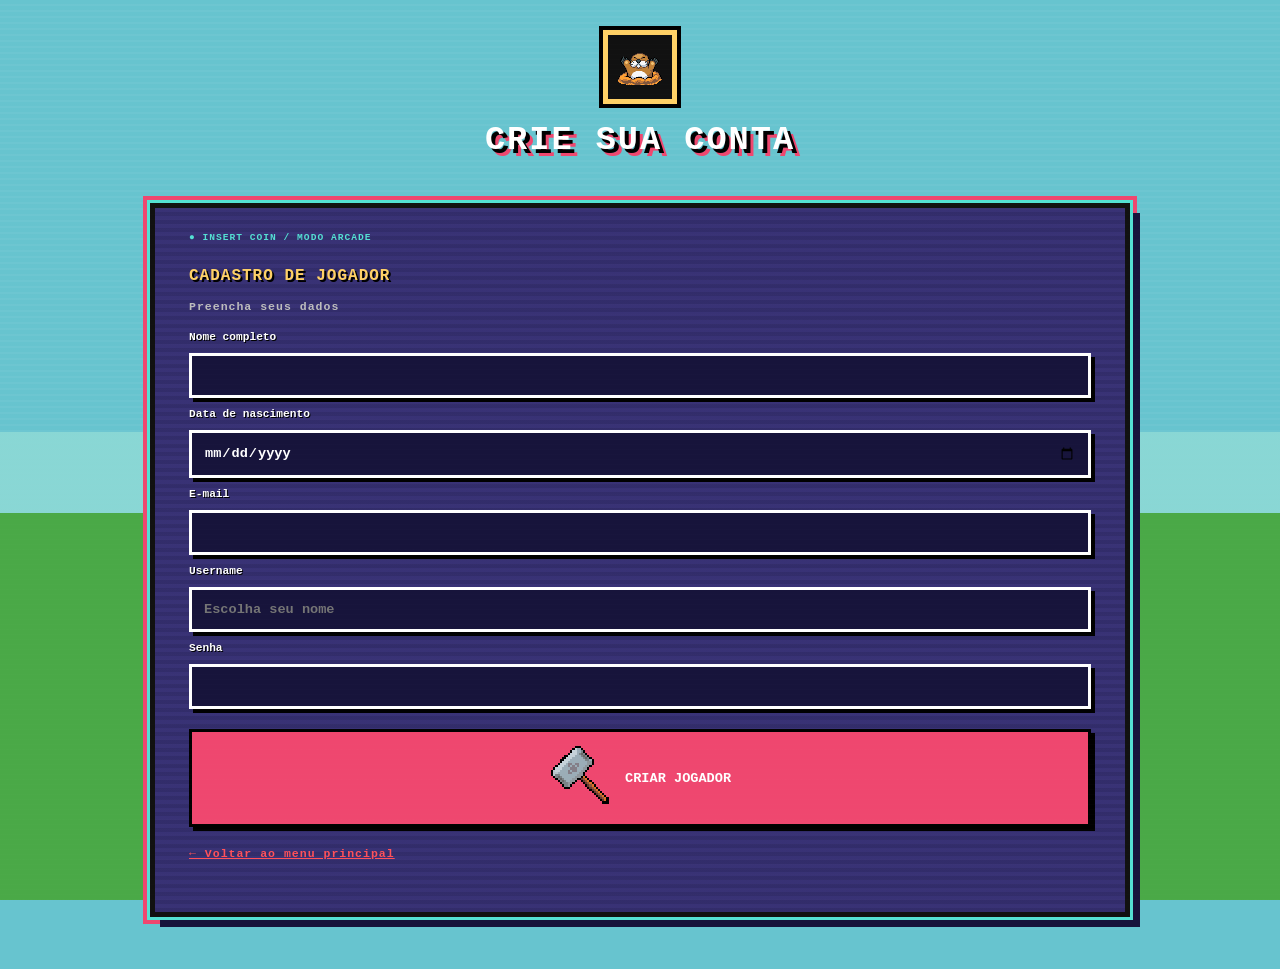
==== cadastro.html @ a044a33b "site completo para entrega 1" ====
<!DOCTYPE html>
<html lang="pt-BR">
<head>
    <meta charset="UTF-8">
    <meta name="viewport" content="width=device-width, initial-scale=1.0">
    <title>Cadastro</title>
    <link rel="stylesheet" href="css/style.css">
</head>
<body>
    <header>
        <img src="assets/img/toupeira1.png" alt="Toupeira pixel art" class="logo-header">
        <h1>CRIE SUA CONTA</h1>
    </header>
    <main>
        <h2>CADASTRO DE JOGADOR</h2>
        <p class="eyebrow">Preencha seus dados</p>
        <form action="jogo.html" method="get">
            <label for="nome">Nome completo</label>
            <input type="text" id="nome" name="nome" required>

            <label for="nascimento">Data de nascimento</label>
            <input type="date" id="nascimento" name="nascimento" required>

            <label for="email">E-mail</label>
            <input type="email" id="email" name="email" required>

            <label for="username">Username</label>
            <input type="text" id="username" name="username" required placeholder="Escolha seu nome">

            <label for="senha">Senha</label>
            <input type="password" id="senha" name="senha" required>

            <button type="submit"><img src="assets/img/hammer.png" alt="" class="icon-inline"> CRIAR JOGADOR</button>
        </form>
        <p class="eyebrow"><a href="index.html">← Voltar ao menu principal</a></p>
    </main>
</body>
</html>
---- css/style.css ----
* {
    box-sizing: border-box;
    margin: 0;
    padding: 0;
}

:root {
    --black: #111111;
    --screen: #29245c;
    --screen-light: #756bd4;
    --red: #ef476f;
    --red-bright: #ff7092;
    --coin: #ffd166;
    --cyan: #54e0d3;
    --blue: #227cbe;
}

body {
    background-color: #17143b;
    background-image: linear-gradient(135deg, rgba(84,224,211,.12) 25%, transparent 25%), linear-gradient(315deg, rgba(239,71,111,.1) 25%, transparent 25%);
    background-size: 28px 28px;
    color: #f5f5f5;
    font-family: "Courier New", monospace;
    font-weight: 700;
    display: flex;
    flex-direction: column;
    align-items: center;
    justify-content: flex-start;
    min-height: 100vh;
    padding: 30px 16px 52px;
}

body:not(.game-menu)::after {
    content: "";
    position: fixed;
    inset: 0;
    pointer-events: none;
    z-index: 5;
    background: repeating-linear-gradient(0deg, rgba(255,255,255,.035) 0 1px, transparent 1px 5px);
    opacity: .28;
}

body:not(.game-menu) {
    background-color: #67c4cf;
    background-image: linear-gradient(to bottom, transparent 0 48%, rgba(139,216,213,.95) 48% 57%, #4aa947 57% 100%), repeating-linear-gradient(0deg, rgba(255,255,255,.04) 0 2px, transparent 2px 6px);
    background-attachment: fixed;
    background-size: 100% 100%, 100% 6px;
}

header {
    position: relative;
    width: 100%;
    max-width: 980px;
    margin-bottom: 26px;
    text-align: center;
}

header h1 {
    color: #ffffff;
    /* Sombreamento em camadas criando o visual 8-bit preto e dourado */
    text-shadow: 4px 4px 0 #000, 7px 7px 0 var(--red);
    font-size: clamp(1.35rem, 5vw, 2.1rem);
    letter-spacing: 2px;
    margin: 12px 0 18px;
    animation: scoreboard-in .5s steps(2, end);
}

@keyframes scoreboard-in {
    from { opacity: 0; transform: translateY(-8px); }
    to { opacity: 1; transform: translateY(0); }
}

.logo-header {
    display: inline-grid;
    place-items: center;
    width: 74px;
    height: 74px;
    border: 5px solid var(--coin);
    outline: 4px solid #000;
    background: #111;
    color: var(--red);
    font-size: 2.25rem;
    image-rendering: pixelated;
    object-fit: contain;
}

main {
    position: relative;
    background-color: var(--screen);
    border: 5px solid #111;
    outline: 3px solid var(--cyan);
    box-shadow: 10px 10px 0 #17143b, 0 0 0 7px #ef476f;
    padding: clamp(18px, 4vw, 34px);
    width: 100%;
    max-width: 980px;
    background-image: linear-gradient(rgba(117,107,212,.12), rgba(117,107,212,.12)), repeating-linear-gradient(0deg, #29245c, #29245c 4px, #302a68 4px, #302a68 8px);
}

main::before {
    content: "● INSERT COIN  /  MODO ARCADE";
    display: block;
    margin: -10px 0 24px;
    color: var(--cyan);
    font-size: .6rem;
    letter-spacing: 1px;
}

main::after {
    content: "";
    position: absolute;
    right: 18px;
    bottom: 14px;
    width: 28px;
    height: 28px;
    /* SUBSTITUIR: ficha decorativa do painel. Troque o arquivo sem alterar esta regra. */
    background: url("../assets/img/ficha-placeholder.svg") center / contain no-repeat;
    image-rendering: pixelated;
    opacity: .55;
}

h2, h3 {
    color: var(--coin);
    text-shadow: 2px 2px 0px #000000;
    margin-bottom: 15px;
    font-size: 1rem;
    letter-spacing: 1px;
}

nav ul {
    list-style: none;
    display: flex;
    gap: 12px;
    justify-content: center;
    margin-bottom: 20px;
    flex-wrap: wrap;
}

nav a {
    color: #ffffff;
    text-decoration: none;
    font-size: 0.7rem;
    text-shadow: 1px 1px 0px #000000;
    background-color: #111;
    padding: 10px 12px;
    border: 2px solid #ffffff;
    box-shadow: 3px 3px 0px var(--cyan);
}

nav a:hover {
    background-color: var(--cyan);
    color: #000000;
    text-shadow: none;
    box-shadow: 3px 3px 0px var(--red);
}
a { color: #ff515a; }

form {
    display: flex;
    flex-direction: column;
    gap: 10px;
    margin-bottom: 20px;
}

label {
    font-size: 0.7rem;
    color: #ffffff;
    text-shadow: 1px 1px 0px #000;
}

input, select, button {
    font-family: "Courier New", monospace;
    font-weight: 700;
    padding: 12px;
    font-size: 0.85rem;
    background-color: #17143b;
    color: #ffffff;
    border: 3px solid #ffffff;
    box-shadow: 4px 4px 0px #000;
}

input[readonly], input[disabled] {
    background-color: #333333;
    color: #888888;
    border-color: #555555;
}

button {
    background-color: var(--red);
    color: #ffffff;
    font-weight: bold;
    cursor: pointer;
    margin-top: 10px;
    border: 3px solid #000000;
    box-shadow: 4px 4px 0px #000;
}

button:hover {
    background-color: #ff3944;
    transform: translate(-2px, -2px);
}

.btn-danger {
    background-color: #111;
    color: #ffffff;
    box-shadow: 4px 4px 0px #e30613;
}

.btn-danger:hover {
    background-color: #ff3333;
    color: #ffffff;
}

table {
    width: 100%;
    border-collapse: collapse;
    margin-top: 15px;
    font-size: 0.65rem;
    background-color: #111111;
}

th, td {
    border: 2px solid #ffffff;
    padding: 10px 6px;
    text-align: center;
}

th {
    background-color: #171a29;
    color: var(--coin);
}

/* Tabuleiro e HUD em tom de gramado da Arena Corinthians 8-Bit */
.hud {
    display: grid;
    grid-template-columns: 1fr 1fr;
    gap: 10px;
    background-color: #11131e;
    padding: 12px;
    margin-bottom: 15px;
    border: 3px solid var(--cyan);
    font-size: 0.65rem;
}

.hud div {
    padding: 8px;
    border-left: 4px solid var(--red);
    background: #201b4c;
}

.hud strong { color: var(--coin); }

.board-mock {
    display: grid;
    grid-template-columns: repeat(4, 1fr);
    gap: 10px;
    background-color: #39a85c;
    padding: 16px;
    border: 4px solid #ffffff;
    margin-bottom: 20px;
    background-image: repeating-linear-gradient(135deg, rgba(84,224,211,.2) 0 8px, transparent 8px 16px), repeating-linear-gradient(0deg, #39a85c 0 22px, #45bb65 22px 44px);
    box-shadow: inset 0 0 0 4px rgba(255,255,255,.22), 0 5px 0 #000;
}

.hole {
    min-height: 68px;
    background: rgba(59, 32, 77, .92);
    border: 2px solid #17143b;
    display: flex;
    flex-direction: column;
    align-items: center;
    justify-content: center;
    font-size: 0.5rem;
    border-radius: 7px;
    box-shadow: inset 0 -5px 0 rgba(0,0,0,.34), 0 0 0 2px rgba(255,209,102,.45), 0 3px 0 rgba(0,0,0,.65);
    cursor: crosshair;
    transition: transform .1s steps(2, end), background-color .1s linear;
}

.hole:hover {
    background-color: rgba(239, 71, 111, .94);
    transform: translateY(-3px);
    box-shadow: inset 0 -5px 0 rgba(0,0,0,.34), 0 0 0 2px var(--cyan), 0 4px 0 #000;
}

.sprite-img {
    display: block;
    max-width: 100%;
    width: 38px;
    height: 38px;
    object-fit: contain;
    image-rendering: pixelated;
}

.icon-inline {
    width: 5em;
    height: 5em;
    object-fit: contain;
    vertical-align: middle;
    image-rendering: pixelated;
}

.eyebrow { color: #bdbdbd; font-size: .72rem; letter-spacing: 1px; margin-bottom: 18px; }
.section-block { border-top: 3px solid #555; padding-top: 20px; margin-top: 24px; }
.board-mock + .section-block { margin-top: 30px; }

tbody tr:first-child { background: #32161a; color: #fff; }
tbody tr:first-child td:first-child { color: #ffd447; font-size: .8rem; }
tbody tr:nth-child(2) td:first-child { color: #c0c0c0; }
tbody tr:hover { background: #442126; }

@media (prefers-reduced-motion: reduce) {
    *, *::before, *::after { animation: none !important; transition: none !important; }
}

.game-menu {
    position: relative;
    overflow-x: hidden;
    justify-content: center;
    padding: 32px 16px 42px;
    background-color: #67c4cf;
    /* SUBSTITUIR: cenário de fundo do menu. Usar imagem pixel art horizontal, idealmente 960x640. */
    background-image: linear-gradient(rgba(23,20,59,.08), rgba(23,20,59,.08)), url("../assets/img/fazenda-arcade.svg");
    background-repeat: no-repeat;
    background-size: cover;
    background-position: center bottom;
}

.game-menu::after {
    content: "";
    position: fixed;
    inset: 0;
    pointer-events: none;
    background: linear-gradient(transparent 50%, rgba(0,0,0,.12) 50%);
    background-size: 100% 6px;
    opacity: .35;
}

body:not(.game-menu) {
    background-color: #67c4cf;
    background-image: linear-gradient(to bottom, transparent 0 48%, rgba(139,216,213,.95) 48% 57%, #4aa947 57% 100%), repeating-linear-gradient(0deg, rgba(255,255,255,.04) 0 2px, transparent 2px 6px);
    background-attachment: fixed;
    background-size: 100% 100%, 100% 6px;
}

.game-menu-header {
    position: relative;
    z-index: 1;
    max-width: 760px;
    margin-bottom: 22px;
}

.game-menu-header::before { display: none; }
.game-menu-header h1 {
    margin: 12px 0 8px;
    color: var(--coin);
    font-size: clamp(2rem, 8vw, 4rem);
    line-height: .92;
    text-shadow: 5px 5px 0 #17143b, 9px 9px 0 var(--red);
}

.menu-subtitle {
    color: #ffffff;
    font-size: .72rem;
    letter-spacing: 2px;
    text-shadow: 2px 2px 0 #111;
}

.login-panel {
    position: relative;
    z-index: 1;
    max-width: 520px;
    border-color: var(--coin);
    outline-color: var(--red);
    box-shadow: 8px 8px 0 #17143b, 0 0 0 5px rgba(239,71,111,.28);
    background-color: rgba(41, 36, 92, .96);
}

.login-panel::before {
    content: none;
}

.menu-prompt {
    margin-bottom: 24px;
    color: var(--coin);
    text-align: center;
    font-size: .72rem;
    letter-spacing: 1px;
    animation: menu-blink 1.1s steps(2, end) infinite;
}

@keyframes menu-blink {
    50% { opacity: .35; }
}

.login-panel h2 { text-align: center; }

.login-panel button {
    border-color: var(--coin);
    box-shadow: 4px 4px 0 #111;
}

.register-link {
    margin-top: 16px;
    text-align: center;
    font-size: .65rem;
}

.menu-footer {
    margin-top: 28px;
    color: #8d8d8d;
    text-align: center;
    font-size: .55rem;
    letter-spacing: 1px;
}

@media (max-width: 620px) {
    .game-menu { padding-top: 24px; }
    .game-menu-header h1 { font-size: 2.2rem; }
    .menu-subtitle { font-size: .58rem; }
    .game-menu-header::after { right: 0; bottom: -18px; font-size: .48rem; }
}

@media (max-width: 620px) {
    body { padding: 18px 10px 34px; }
    nav ul { gap: 8px; }
    nav a { font-size: .58rem; padding: 8px; }
    .board-mock { grid-template-columns: repeat(4, 1fr); padding: 10px; gap: 7px; }
    .hole { min-height: 58px; font-size: .45rem; }
    .sprite-img { width: 30px; height: 30px; }
    .hud { grid-template-columns: 1fr 1fr; font-size: .58rem; }
    table { display: block; overflow-x: auto; white-space: nowrap; }
}
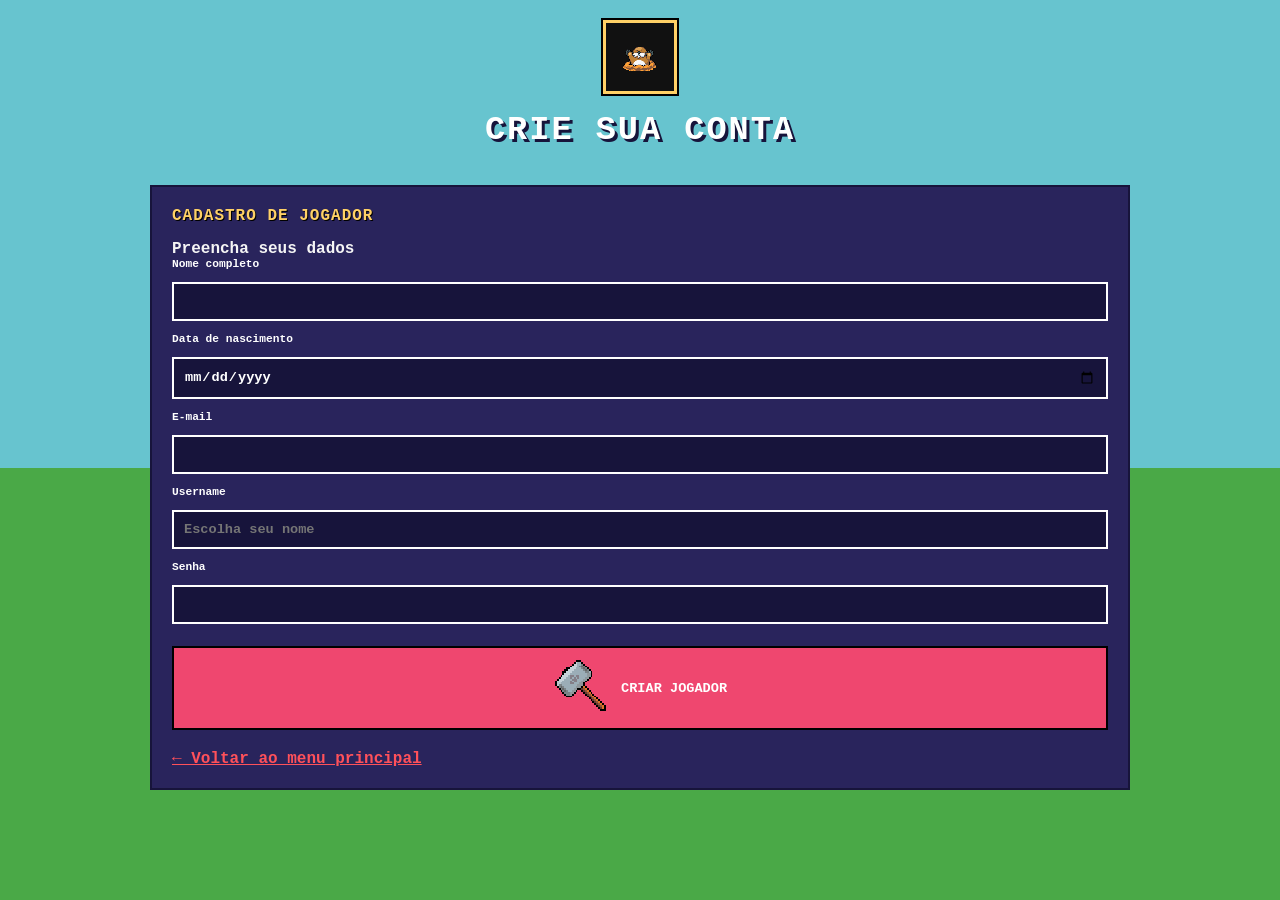
==== commit 11bfe473: "Primeiro commit" ====
--- a/cadastro.html
+++ b/cadastro.html
@@ -14,7 +14,7 @@
     <main>
         <h2>CADASTRO DE JOGADOR</h2>
         <p class="eyebrow">Preencha seus dados</p>
-        <form action="jogo.html" method="get">
+        <form action="jogo.html" method="post">
             <label for="nome">Nome completo</label>
             <input type="text" id="nome" name="nome" required>
 
--- a/css/style.css
+++ b/css/style.css
@@ -4,123 +4,63 @@
     padding: 0;
 }
 
-:root {
-    --black: #111111;
-    --screen: #29245c;
-    --screen-light: #756bd4;
-    --red: #ef476f;
-    --red-bright: #ff7092;
-    --coin: #ffd166;
-    --cyan: #54e0d3;
-    --blue: #227cbe;
-}
-
 body {
-    background-color: #17143b;
-    background-image: linear-gradient(135deg, rgba(84,224,211,.12) 25%, transparent 25%), linear-gradient(315deg, rgba(239,71,111,.1) 25%, transparent 25%);
-    background-size: 28px 28px;
+    background-color: #67c4cf;
     color: #f5f5f5;
     font-family: "Courier New", monospace;
-    font-weight: 700;
+    font-weight: bold;
+    text-align: center;
     display: flex;
     flex-direction: column;
     align-items: center;
-    justify-content: flex-start;
     min-height: 100vh;
-    padding: 30px 16px 52px;
-}
-
-body:not(.game-menu)::after {
-    content: "";
-    position: fixed;
-    inset: 0;
-    pointer-events: none;
-    z-index: 5;
-    background: repeating-linear-gradient(0deg, rgba(255,255,255,.035) 0 1px, transparent 1px 5px);
-    opacity: .28;
-}
-
-body:not(.game-menu) {
-    background-color: #67c4cf;
-    background-image: linear-gradient(to bottom, transparent 0 48%, rgba(139,216,213,.95) 48% 57%, #4aa947 57% 100%), repeating-linear-gradient(0deg, rgba(255,255,255,.04) 0 2px, transparent 2px 6px);
-    background-attachment: fixed;
-    background-size: 100% 100%, 100% 6px;
+    padding: 20px 12px 36px;
 }
 
 header {
-    position: relative;
     width: 100%;
     max-width: 980px;
-    margin-bottom: 26px;
-    text-align: center;
+    margin-bottom: 18px;
+    text-align: center;
+    margin-left: auto;
+    margin-right: auto;
 }
 
 header h1 {
     color: #ffffff;
-    /* Sombreamento em camadas criando o visual 8-bit preto e dourado */
-    text-shadow: 4px 4px 0 #000, 7px 7px 0 var(--red);
+    text-shadow: 3px 3px 0 #17143b;
     font-size: clamp(1.35rem, 5vw, 2.1rem);
     letter-spacing: 2px;
     margin: 12px 0 18px;
-    animation: scoreboard-in .5s steps(2, end);
-}
-
-@keyframes scoreboard-in {
-    from { opacity: 0; transform: translateY(-8px); }
-    to { opacity: 1; transform: translateY(0); }
 }
 
 .logo-header {
-    display: inline-grid;
-    place-items: center;
+    display: inline-block;
+    padding: 10px;
     width: 74px;
     height: 74px;
-    border: 5px solid var(--coin);
-    outline: 4px solid #000;
+    border: 3px solid #ffd166;
+    outline: 2px solid #000;
     background: #111;
-    color: var(--red);
+    color: #ef476f;
     font-size: 2.25rem;
     image-rendering: pixelated;
     object-fit: contain;
 }
 
 main {
-    position: relative;
-    background-color: var(--screen);
-    border: 5px solid #111;
-    outline: 3px solid var(--cyan);
-    box-shadow: 10px 10px 0 #17143b, 0 0 0 7px #ef476f;
-    padding: clamp(18px, 4vw, 34px);
+    background-color: #29245c;
+    border: 2px solid #17143b;
+    padding: 20px;
     width: 100%;
     max-width: 980px;
-    background-image: linear-gradient(rgba(117,107,212,.12), rgba(117,107,212,.12)), repeating-linear-gradient(0deg, #29245c, #29245c 4px, #302a68 4px, #302a68 8px);
-}
-
-main::before {
-    content: "● INSERT COIN  /  MODO ARCADE";
-    display: block;
-    margin: -10px 0 24px;
-    color: var(--cyan);
-    font-size: .6rem;
-    letter-spacing: 1px;
-}
-
-main::after {
-    content: "";
-    position: absolute;
-    right: 18px;
-    bottom: 14px;
-    width: 28px;
-    height: 28px;
-    /* SUBSTITUIR: ficha decorativa do painel. Troque o arquivo sem alterar esta regra. */
-    background: url("../assets/img/ficha-placeholder.svg") center / contain no-repeat;
-    image-rendering: pixelated;
-    opacity: .55;
+    margin: 0 auto;
+    text-align: left;
 }
 
 h2, h3 {
-    color: var(--coin);
-    text-shadow: 2px 2px 0px #000000;
+    color: #ffd166;
+    text-shadow: 1px 1px 0 #000000;
     margin-bottom: 15px;
     font-size: 1rem;
     letter-spacing: 1px;
@@ -129,7 +69,7 @@
 nav ul {
     list-style: none;
     display: flex;
-    gap: 12px;
+    gap: 8px;
     justify-content: center;
     margin-bottom: 20px;
     flex-wrap: wrap;
@@ -139,43 +79,40 @@
     color: #ffffff;
     text-decoration: none;
     font-size: 0.7rem;
-    text-shadow: 1px 1px 0px #000000;
     background-color: #111;
-    padding: 10px 12px;
-    border: 2px solid #ffffff;
-    box-shadow: 3px 3px 0px var(--cyan);
+    padding: 8px 9px;
+    border: 2px solid #54e0d3;
+    box-shadow: none;
 }
 
 nav a:hover {
-    background-color: var(--cyan);
+    background-color: #54e0d3;
     color: #000000;
     text-shadow: none;
-    box-shadow: 3px 3px 0px var(--red);
+    box-shadow: none;
 }
 a { color: #ff515a; }
 
 form {
     display: flex;
     flex-direction: column;
-    gap: 10px;
+    gap: 12px;
     margin-bottom: 20px;
 }
 
 label {
     font-size: 0.7rem;
     color: #ffffff;
-    text-shadow: 1px 1px 0px #000;
 }
 
 input, select, button {
     font-family: "Courier New", monospace;
     font-weight: 700;
-    padding: 12px;
+    padding: 10px;
     font-size: 0.85rem;
     background-color: #17143b;
     color: #ffffff;
-    border: 3px solid #ffffff;
-    box-shadow: 4px 4px 0px #000;
+    border: 2px solid #ffffff;
 }
 
 input[readonly], input[disabled] {
@@ -185,24 +122,21 @@
 }
 
 button {
-    background-color: var(--red);
+    background-color: #ef476f;
     color: #ffffff;
     font-weight: bold;
     cursor: pointer;
     margin-top: 10px;
-    border: 3px solid #000000;
-    box-shadow: 4px 4px 0px #000;
+    border: 2px solid #000000;
 }
 
 button:hover {
     background-color: #ff3944;
-    transform: translate(-2px, -2px);
 }
 
 .btn-danger {
     background-color: #111;
     color: #ffffff;
-    box-shadow: 4px 4px 0px #e30613;
 }
 
 .btn-danger:hover {
@@ -226,43 +160,51 @@
 
 th {
     background-color: #171a29;
-    color: var(--coin);
-}
-
-/* Tabuleiro e HUD em tom de gramado da Arena Corinthians 8-Bit */
+    color: #ffd166;
+}
+
 .hud {
     display: grid;
     grid-template-columns: 1fr 1fr;
-    gap: 10px;
+    gap: 6px;
     background-color: #11131e;
-    padding: 12px;
+    padding: 8px;
     margin-bottom: 15px;
-    border: 3px solid var(--cyan);
+    border: 2px solid #54e0d3;
     font-size: 0.65rem;
 }
 
 .hud div {
-    padding: 8px;
-    border-left: 4px solid var(--red);
+    padding: 6px;
+    border-left: 3px solid #ef476f;
     background: #201b4c;
-}
-
-.hud strong { color: var(--coin); }
+    min-height: 46px;
+    display: flex;
+    align-items: center;
+    gap: 8px;
+}
+
+.hud strong { color: #ffd166; }
+
+.hud .icon-inline {
+    width: 50px;
+    height: 50px;
+    flex: 0 0 50px;
+}
 
 .board-mock {
     display: grid;
     grid-template-columns: repeat(4, 1fr);
-    gap: 10px;
+    gap: 7px;
     background-color: #39a85c;
-    padding: 16px;
-    border: 4px solid #ffffff;
+    padding: 11px;
+    border: 3px solid #ffffff;
     margin-bottom: 20px;
-    background-image: repeating-linear-gradient(135deg, rgba(84,224,211,.2) 0 8px, transparent 8px 16px), repeating-linear-gradient(0deg, #39a85c 0 22px, #45bb65 22px 44px);
-    box-shadow: inset 0 0 0 4px rgba(255,255,255,.22), 0 5px 0 #000;
+    background-image: repeating-linear-gradient(0deg, #39a85c 0 22px, #45bb65 22px 44px);
 }
 
 .hole {
-    min-height: 68px;
+    min-height: 62px;
     background: rgba(59, 32, 77, .92);
     border: 2px solid #17143b;
     display: flex;
@@ -270,16 +212,15 @@
     align-items: center;
     justify-content: center;
     font-size: 0.5rem;
-    border-radius: 7px;
-    box-shadow: inset 0 -5px 0 rgba(0,0,0,.34), 0 0 0 2px rgba(255,209,102,.45), 0 3px 0 rgba(0,0,0,.65);
+    border-radius: 3px;
+    box-shadow: inset 0 -4px 0 rgba(0,0,0,.34);
     cursor: crosshair;
-    transition: transform .1s steps(2, end), background-color .1s linear;
+    transition: background-color .1s linear;
 }
 
 .hole:hover {
     background-color: rgba(239, 71, 111, .94);
-    transform: translateY(-3px);
-    box-shadow: inset 0 -5px 0 rgba(0,0,0,.34), 0 0 0 2px var(--cyan), 0 4px 0 #000;
+    box-shadow: inset 0 -4px 0 rgba(0,0,0,.34);
 }
 
 .sprite-img {
@@ -292,70 +233,55 @@
 }
 
 .icon-inline {
-    width: 5em;
-    height: 5em;
+    width: 1.4em;
+    height: 1.4em;
     object-fit: contain;
     vertical-align: middle;
     image-rendering: pixelated;
 }
 
-.eyebrow { color: #bdbdbd; font-size: .72rem; letter-spacing: 1px; margin-bottom: 18px; }
+button .icon-inline {
+    width: 60px;
+    height: 60px;
+    flex: 0 0 60px;
+}
+
+h3 .icon-inline {
+    width: 60px;
+    height: 30px;
+}
+
+table .icon-inline {
+    width: 40px;
+    height: 40px;
+}
+
 .section-block { border-top: 3px solid #555; padding-top: 20px; margin-top: 24px; }
 .board-mock + .section-block { margin-top: 30px; }
 
-tbody tr:first-child { background: #32161a; color: #fff; }
-tbody tr:first-child td:first-child { color: #ffd447; font-size: .8rem; }
-tbody tr:nth-child(2) td:first-child { color: #c0c0c0; }
-tbody tr:hover { background: #442126; }
-
-@media (prefers-reduced-motion: reduce) {
-    *, *::before, *::after { animation: none !important; transition: none !important; }
-}
-
 .game-menu {
-    position: relative;
-    overflow-x: hidden;
-    justify-content: center;
-    padding: 32px 16px 42px;
-    background-color: #67c4cf;
-    /* SUBSTITUIR: cenário de fundo do menu. Usar imagem pixel art horizontal, idealmente 960x640. */
-    background-image: linear-gradient(rgba(23,20,59,.08), rgba(23,20,59,.08)), url("../assets/img/fazenda-arcade.svg");
-    background-repeat: no-repeat;
-    background-size: cover;
-    background-position: center bottom;
-}
-
-.game-menu::after {
-    content: "";
-    position: fixed;
-    inset: 0;
-    pointer-events: none;
-    background: linear-gradient(transparent 50%, rgba(0,0,0,.12) 50%);
-    background-size: 100% 6px;
-    opacity: .35;
+    padding-top: 30px;
 }
 
 body:not(.game-menu) {
     background-color: #67c4cf;
-    background-image: linear-gradient(to bottom, transparent 0 48%, rgba(139,216,213,.95) 48% 57%, #4aa947 57% 100%), repeating-linear-gradient(0deg, rgba(255,255,255,.04) 0 2px, transparent 2px 6px);
-    background-attachment: fixed;
-    background-size: 100% 100%, 100% 6px;
+    background-image: linear-gradient(to bottom, #67c4cf 0 52%, #4aa947 52% 100%);
 }
 
 .game-menu-header {
-    position: relative;
-    z-index: 1;
+    width: 100%;
     max-width: 760px;
     margin-bottom: 22px;
+    text-align: center;
 }
 
 .game-menu-header::before { display: none; }
 .game-menu-header h1 {
     margin: 12px 0 8px;
-    color: var(--coin);
-    font-size: clamp(2rem, 8vw, 4rem);
-    line-height: .92;
-    text-shadow: 5px 5px 0 #17143b, 9px 9px 0 var(--red);
+    color: #ffd166;
+    font-size: 3rem;
+    line-height: 1;
+    text-shadow: 4px 4px 0 #17143b;
 }
 
 .menu-subtitle {
@@ -366,37 +292,40 @@
 }
 
 .login-panel {
-    position: relative;
-    z-index: 1;
+    width: 100%;
     max-width: 520px;
-    border-color: var(--coin);
-    outline-color: var(--red);
-    box-shadow: 8px 8px 0 #17143b, 0 0 0 5px rgba(239,71,111,.28);
-    background-color: rgba(41, 36, 92, .96);
-}
-
-.login-panel::before {
-    content: none;
+    margin-left: auto;
+    margin-right: auto;
+    text-align: left;
+    border-color: #ffd166;
+    outline: none;
+    box-shadow: none;
+    background-color: #29245c;
 }
 
 .menu-prompt {
     margin-bottom: 24px;
-    color: var(--coin);
+    color: #ffd166;
     text-align: center;
     font-size: .72rem;
     letter-spacing: 1px;
-    animation: menu-blink 1.1s steps(2, end) infinite;
-}
-
-@keyframes menu-blink {
-    50% { opacity: .35; }
 }
 
 .login-panel h2 { text-align: center; }
 
 .login-panel button {
-    border-color: var(--coin);
-    box-shadow: 4px 4px 0 #111;
+    border-color: #ffd166;
+    box-shadow: none;
+    display: flex;
+    align-items: center;
+    justify-content: center;
+    gap: 10px;
+}
+
+.login-panel button .icon-inline {
+    width: 64px;
+    height: 64px;
+    flex: 0 0 64px;
 }
 
 .register-link {
@@ -411,22 +340,4 @@
     text-align: center;
     font-size: .55rem;
     letter-spacing: 1px;
-}
-
-@media (max-width: 620px) {
-    .game-menu { padding-top: 24px; }
-    .game-menu-header h1 { font-size: 2.2rem; }
-    .menu-subtitle { font-size: .58rem; }
-    .game-menu-header::after { right: 0; bottom: -18px; font-size: .48rem; }
-}
-
-@media (max-width: 620px) {
-    body { padding: 18px 10px 34px; }
-    nav ul { gap: 8px; }
-    nav a { font-size: .58rem; padding: 8px; }
-    .board-mock { grid-template-columns: repeat(4, 1fr); padding: 10px; gap: 7px; }
-    .hole { min-height: 58px; font-size: .45rem; }
-    .sprite-img { width: 30px; height: 30px; }
-    .hud { grid-template-columns: 1fr 1fr; font-size: .58rem; }
-    table { display: block; overflow-x: auto; white-space: nowrap; }
 }
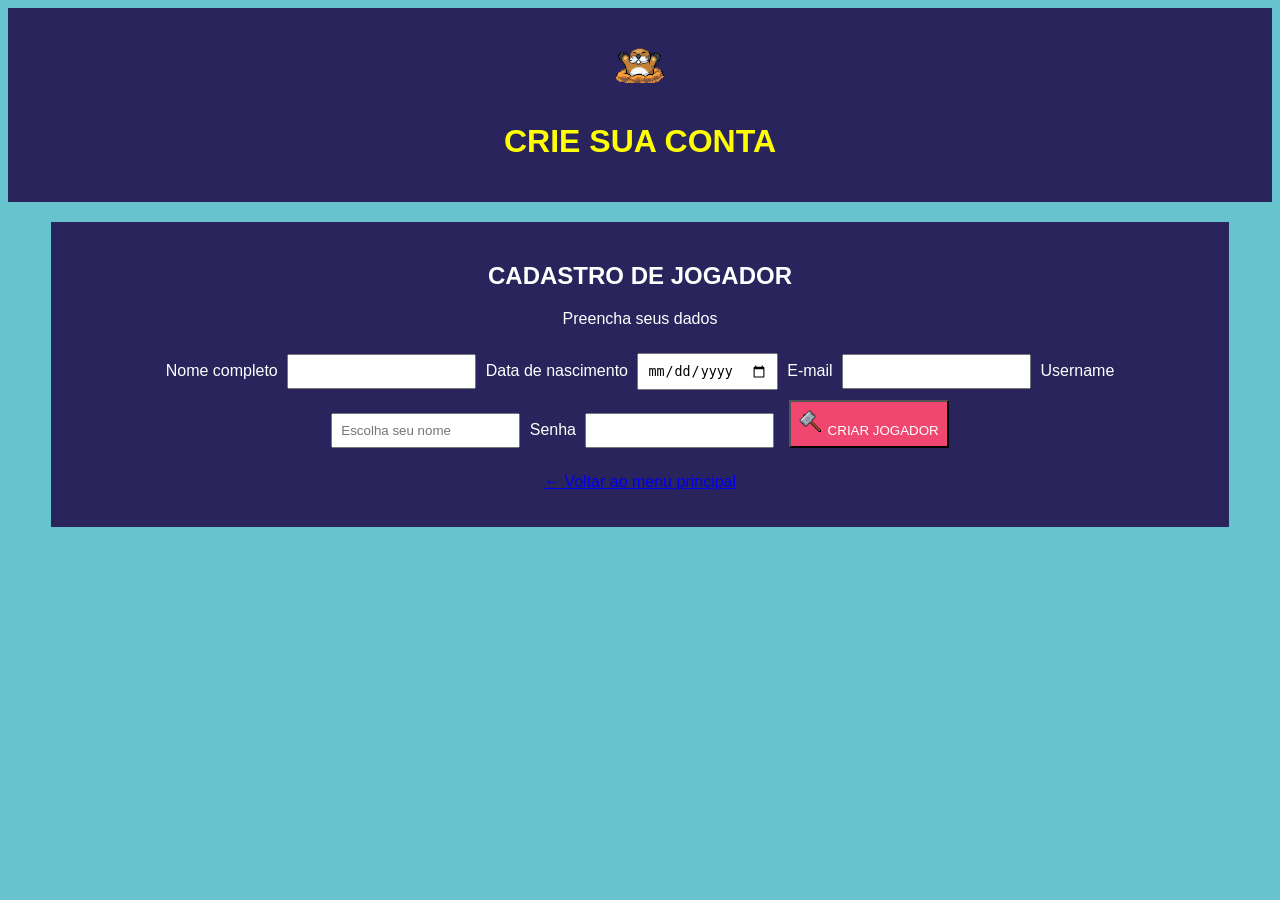
==== commit dd6ecc4e: "Adiciona pagina de cadastro" ====
--- a/cadastro.html
+++ b/cadastro.html
@@ -14,7 +14,7 @@
     <main>
         <h2>CADASTRO DE JOGADOR</h2>
         <p class="eyebrow">Preencha seus dados</p>
-        <form action="jogo.html" method="post">
+        <form action="jogo.html" method="get">
             <label for="nome">Nome completo</label>
             <input type="text" id="nome" name="nome" required>
 
--- a/css/style.css
+++ b/css/style.css
@@ -1,343 +1,110 @@
-* {
-    box-sizing: border-box;
-    margin: 0;
-    padding: 0;
-}
-
 body {
     background-color: #67c4cf;
-    color: #f5f5f5;
-    font-family: "Courier New", monospace;
-    font-weight: bold;
+    color: white;
+    font-family: Arial;
     text-align: center;
-    display: flex;
-    flex-direction: column;
-    align-items: center;
-    min-height: 100vh;
-    padding: 20px 12px 36px;
 }
 
 header {
-    width: 100%;
-    max-width: 980px;
-    margin-bottom: 18px;
-    text-align: center;
-    margin-left: auto;
-    margin-right: auto;
-}
-
-header h1 {
-    color: #ffffff;
-    text-shadow: 3px 3px 0 #17143b;
-    font-size: clamp(1.35rem, 5vw, 2.1rem);
-    letter-spacing: 2px;
-    margin: 12px 0 18px;
+    background-color: #29245c;
+    padding: 20px;
 }
 
 .logo-header {
-    display: inline-block;
-    padding: 10px;
-    width: 74px;
-    height: 74px;
-    border: 3px solid #ffd166;
-    outline: 2px solid #000;
-    background: #111;
-    color: #ef476f;
-    font-size: 2.25rem;
-    image-rendering: pixelated;
-    object-fit: contain;
+    width: 70px;
+}
+
+h1 {
+    color: yellow;
+}
+
+nav a {
+    color: white;
+    margin: 10px;
 }
 
 main {
     background-color: #29245c;
-    border: 2px solid #17143b;
+    width: 90%;
+    margin: 20px auto;
     padding: 20px;
-    width: 100%;
-    max-width: 980px;
-    margin: 0 auto;
-    text-align: left;
 }
 
-h2, h3 {
-    color: #ffd166;
-    text-shadow: 1px 1px 0 #000000;
-    margin-bottom: 15px;
-    font-size: 1rem;
-    letter-spacing: 1px;
+h3 {
+    color: yellow;
 }
 
-nav ul {
-    list-style: none;
-    display: flex;
-    gap: 8px;
-    justify-content: center;
-    margin-bottom: 20px;
-    flex-wrap: wrap;
+.icon-inline {
+    width: 25px;
+    height: 25px;
 }
 
-nav a {
-    color: #ffffff;
-    text-decoration: none;
-    font-size: 0.7rem;
-    background-color: #111;
-    padding: 8px 9px;
-    border: 2px solid #54e0d3;
-    box-shadow: none;
+form {
+    margin: 20px;
 }
 
-nav a:hover {
-    background-color: #54e0d3;
-    color: #000000;
-    text-shadow: none;
-    box-shadow: none;
-}
-a { color: #ff515a; }
-
-form {
-    display: flex;
-    flex-direction: column;
-    gap: 12px;
-    margin-bottom: 20px;
-}
-
-label {
-    font-size: 0.7rem;
-    color: #ffffff;
-}
-
-input, select, button {
-    font-family: "Courier New", monospace;
-    font-weight: 700;
-    padding: 10px;
-    font-size: 0.85rem;
-    background-color: #17143b;
-    color: #ffffff;
-    border: 2px solid #ffffff;
-}
-
-input[readonly], input[disabled] {
-    background-color: #333333;
-    color: #888888;
-    border-color: #555555;
+input,
+select,
+button {
+    padding: 8px;
+    margin: 5px;
 }
 
 button {
     background-color: #ef476f;
-    color: #ffffff;
-    font-weight: bold;
-    cursor: pointer;
-    margin-top: 10px;
-    border: 2px solid #000000;
-}
-
-button:hover {
-    background-color: #ff3944;
+    color: white;
 }
 
 .btn-danger {
-    background-color: #111;
-    color: #ffffff;
+    background-color: black;
 }
 
-.btn-danger:hover {
-    background-color: #ff3333;
-    color: #ffffff;
+.hud {
+    background-color: #111;
+    padding: 10px;
+    margin: 20px;
+}
+
+.hud div {
+    margin: 10px;
+}
+
+.hud strong {
+    color: yellow;
+}
+
+.board-mock {
+    background-color: green;
+    padding: 10px;
+}
+
+.hole {
+    display: inline-block;
+    width: 20%;
+    height: 70px;
+    margin: 5px;
+    background-color: #3b204d;
+    text-align: center;
+}
+
+.sprite-img {
+    width: 40px;
+    height: 40px;
+    margin-top: 15px;
 }
 
 table {
     width: 100%;
-    border-collapse: collapse;
-    margin-top: 15px;
-    font-size: 0.65rem;
-    background-color: #111111;
+    margin-top: 20px;
+    background-color: black;
 }
 
-th, td {
-    border: 2px solid #ffffff;
-    padding: 10px 6px;
-    text-align: center;
+th,
+td {
+    border: 1px solid white;
+    padding: 10px;
 }
 
 th {
-    background-color: #171a29;
-    color: #ffd166;
-}
-
-.hud {
-    display: grid;
-    grid-template-columns: 1fr 1fr;
-    gap: 6px;
-    background-color: #11131e;
-    padding: 8px;
-    margin-bottom: 15px;
-    border: 2px solid #54e0d3;
-    font-size: 0.65rem;
-}
-
-.hud div {
-    padding: 6px;
-    border-left: 3px solid #ef476f;
-    background: #201b4c;
-    min-height: 46px;
-    display: flex;
-    align-items: center;
-    gap: 8px;
-}
-
-.hud strong { color: #ffd166; }
-
-.hud .icon-inline {
-    width: 50px;
-    height: 50px;
-    flex: 0 0 50px;
-}
-
-.board-mock {
-    display: grid;
-    grid-template-columns: repeat(4, 1fr);
-    gap: 7px;
-    background-color: #39a85c;
-    padding: 11px;
-    border: 3px solid #ffffff;
-    margin-bottom: 20px;
-    background-image: repeating-linear-gradient(0deg, #39a85c 0 22px, #45bb65 22px 44px);
-}
-
-.hole {
-    min-height: 62px;
-    background: rgba(59, 32, 77, .92);
-    border: 2px solid #17143b;
-    display: flex;
-    flex-direction: column;
-    align-items: center;
-    justify-content: center;
-    font-size: 0.5rem;
-    border-radius: 3px;
-    box-shadow: inset 0 -4px 0 rgba(0,0,0,.34);
-    cursor: crosshair;
-    transition: background-color .1s linear;
-}
-
-.hole:hover {
-    background-color: rgba(239, 71, 111, .94);
-    box-shadow: inset 0 -4px 0 rgba(0,0,0,.34);
-}
-
-.sprite-img {
-    display: block;
-    max-width: 100%;
-    width: 38px;
-    height: 38px;
-    object-fit: contain;
-    image-rendering: pixelated;
-}
-
-.icon-inline {
-    width: 1.4em;
-    height: 1.4em;
-    object-fit: contain;
-    vertical-align: middle;
-    image-rendering: pixelated;
-}
-
-button .icon-inline {
-    width: 60px;
-    height: 60px;
-    flex: 0 0 60px;
-}
-
-h3 .icon-inline {
-    width: 60px;
-    height: 30px;
-}
-
-table .icon-inline {
-    width: 40px;
-    height: 40px;
-}
-
-.section-block { border-top: 3px solid #555; padding-top: 20px; margin-top: 24px; }
-.board-mock + .section-block { margin-top: 30px; }
-
-.game-menu {
-    padding-top: 30px;
-}
-
-body:not(.game-menu) {
-    background-color: #67c4cf;
-    background-image: linear-gradient(to bottom, #67c4cf 0 52%, #4aa947 52% 100%);
-}
-
-.game-menu-header {
-    width: 100%;
-    max-width: 760px;
-    margin-bottom: 22px;
-    text-align: center;
-}
-
-.game-menu-header::before { display: none; }
-.game-menu-header h1 {
-    margin: 12px 0 8px;
-    color: #ffd166;
-    font-size: 3rem;
-    line-height: 1;
-    text-shadow: 4px 4px 0 #17143b;
-}
-
-.menu-subtitle {
-    color: #ffffff;
-    font-size: .72rem;
-    letter-spacing: 2px;
-    text-shadow: 2px 2px 0 #111;
-}
-
-.login-panel {
-    width: 100%;
-    max-width: 520px;
-    margin-left: auto;
-    margin-right: auto;
-    text-align: left;
-    border-color: #ffd166;
-    outline: none;
-    box-shadow: none;
-    background-color: #29245c;
-}
-
-.menu-prompt {
-    margin-bottom: 24px;
-    color: #ffd166;
-    text-align: center;
-    font-size: .72rem;
-    letter-spacing: 1px;
-}
-
-.login-panel h2 { text-align: center; }
-
-.login-panel button {
-    border-color: #ffd166;
-    box-shadow: none;
-    display: flex;
-    align-items: center;
-    justify-content: center;
-    gap: 10px;
-}
-
-.login-panel button .icon-inline {
-    width: 64px;
-    height: 64px;
-    flex: 0 0 64px;
-}
-
-.register-link {
-    margin-top: 16px;
-    text-align: center;
-    font-size: .65rem;
-}
-
-.menu-footer {
-    margin-top: 28px;
-    color: #8d8d8d;
-    text-align: center;
-    font-size: .55rem;
-    letter-spacing: 1px;
+    color: yellow;
 }
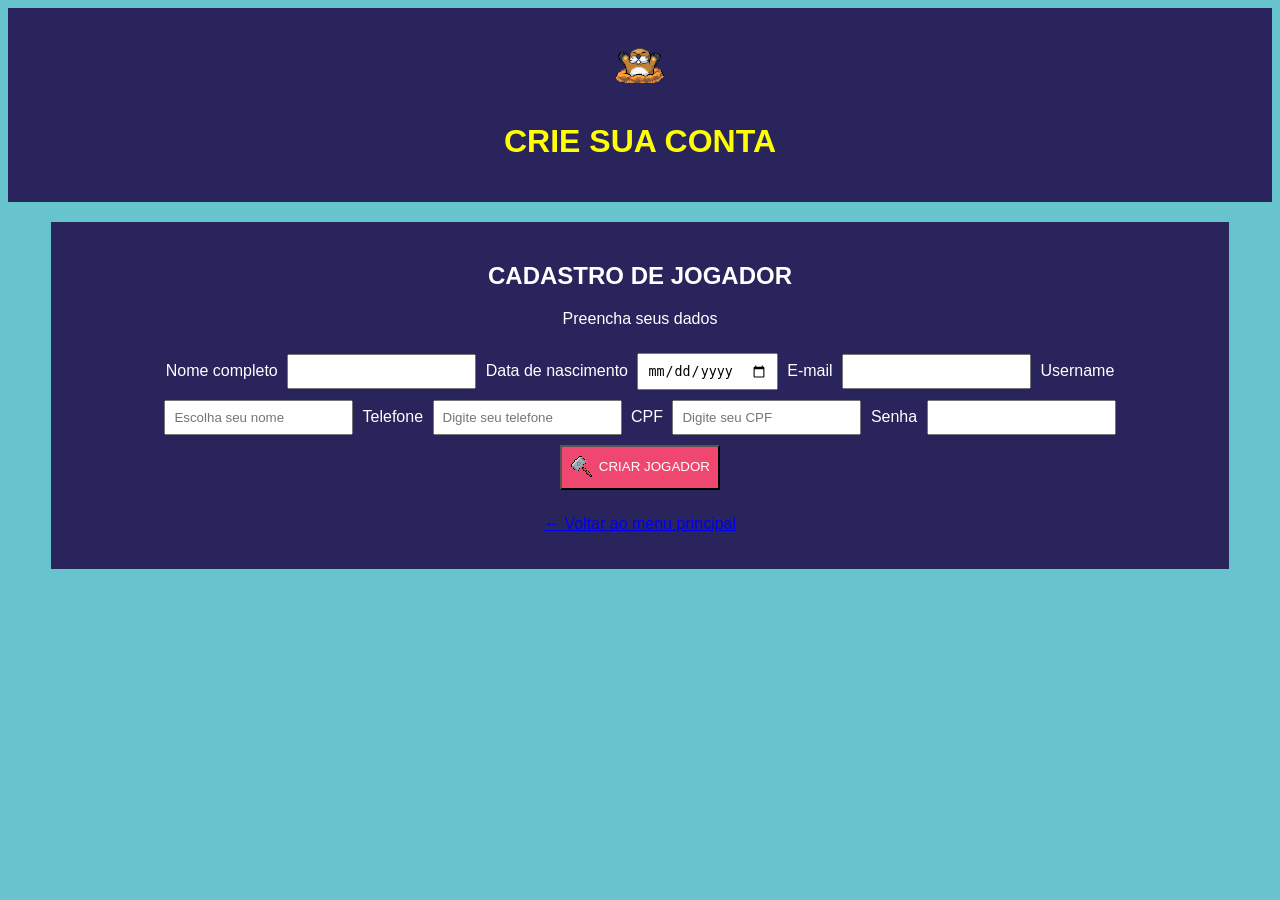
==== commit 93bf3fcc: "Add CPF and Phone Numer in cadastro.html" ====
--- a/cadastro.html
+++ b/cadastro.html
@@ -26,6 +26,13 @@
 
             <label for="username">Username</label>
             <input type="text" id="username" name="username" required placeholder="Escolha seu nome">
+            
+            <label for="telefone">Telefone</label>
+            <input type="tel" id="telefone" name="telefone" required placeholder="Digite seu telefone">
+
+            <label for="cpf">CPF</label>
+            <input type="text" id="cpf" name="cpf" required placeholder="Digite seu CPF">
+
 
             <label for="senha">Senha</label>
             <input type="password" id="senha" name="senha" required>
--- a/css/style.css
+++ b/css/style.css
@@ -37,6 +37,14 @@
 .icon-inline {
     width: 25px;
     height: 25px;
+    object-fit: contain;
+    vertical-align: middle;
+    image-rendering: pixelated;
+}
+
+table .icon-inline{
+    width: 32px;
+    height: 32px;
 }
 
 form {
@@ -97,6 +105,7 @@
     width: 100%;
     margin-top: 20px;
     background-color: black;
+    margin-bottom: 30px;
 }
 
 th,
@@ -107,4 +116,35 @@
 
 th {
     color: yellow;
+}
+
+.header-modo {
+    background-color: #171a29;
+    color: #ffd166;
+    font-size: 1.5rem;
+    letter-spacing: 2px;
+    padding: 15px;
+}
+
+.header-modo .icone-modo {
+    width: 64px;
+    height: 64px;
+    object-fit: contain;
+    vertical-align: middle;
+    image-rendering: pixelated;
+    margin-right: 15px;
+    border: 2px solid #ffd166;
+    background-color: #000000;
+}
+
+.linha-primeiro {
+    background-color: #ffc30073;
+}
+
+.linha-segundo {
+    background-color: #e5e5e573;
+}
+
+.linha-terceiro {
+    background-color: #c97c5d73;
 }
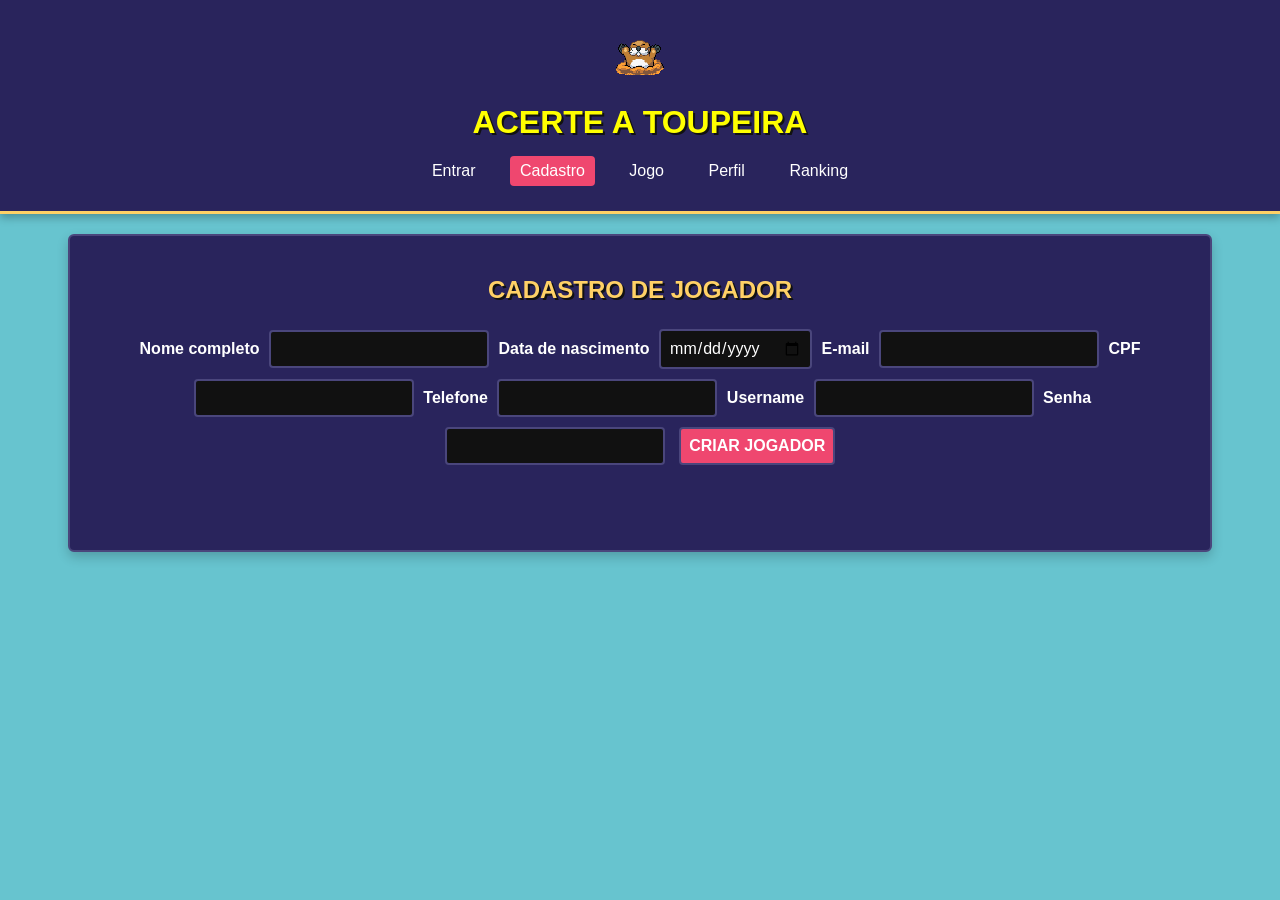
==== commit 41d30bd6: "feature: refactoring in html files" ====
--- a/cadastro.html
+++ b/cadastro.html
@@ -3,43 +3,53 @@
 <head>
     <meta charset="UTF-8">
     <meta name="viewport" content="width=device-width, initial-scale=1.0">
-    <title>Cadastro</title>
+    <title>Cadastro - Acerte a Toupeira</title>
     <link rel="stylesheet" href="css/style.css">
 </head>
-<body>
+<body data-page="registration">
     <header>
         <img src="assets/img/toupeira1.png" alt="Toupeira pixel art" class="logo-header">
-        <h1>CRIE SUA CONTA</h1>
+        <h1>ACERTE A TOUPEIRA</h1>
+        <nav aria-label="Navegação principal">
+            <ul>
+                <li><a href="index.html">Entrar</a></li>
+                <li><a href="cadastro.html" aria-current="page">Cadastro</a></li>
+                <li><a href="jogo.html">Jogo</a></li>
+                <li><a href="perfil.html">Perfil</a></li>
+                <li><a href="ranking.html">Ranking</a></li>
+            </ul>
+        </nav>
     </header>
     <main>
-        <h2>CADASTRO DE JOGADOR</h2>
-        <p class="eyebrow">Preencha seus dados</p>
-        <form action="jogo.html" method="get">
-            <label for="nome">Nome completo</label>
-            <input type="text" id="nome" name="nome" required>
+        <section>
+            <h2>CADASTRO DE JOGADOR</h2>
+            <form id="registration-form">
+                <label for="nome">Nome completo</label>
+                <input type="text" id="nome" name="nome" required>
 
-            <label for="nascimento">Data de nascimento</label>
-            <input type="date" id="nascimento" name="nascimento" required>
+                <label for="nascimento">Data de nascimento</label>
+                <input type="date" id="nascimento" name="nascimento" required>
 
-            <label for="email">E-mail</label>
-            <input type="email" id="email" name="email" required>
+                <label for="email">E-mail</label>
+                <input type="email" id="email" name="email" required>
 
-            <label for="username">Username</label>
-            <input type="text" id="username" name="username" required placeholder="Escolha seu nome">
-            
-            <label for="telefone">Telefone</label>
-            <input type="tel" id="telefone" name="telefone" required placeholder="Digite seu telefone">
+                <label for="cpf">CPF</label>
+                <input type="text" id="cpf" name="cpf" required>
 
-            <label for="cpf">CPF</label>
-            <input type="text" id="cpf" name="cpf" required placeholder="Digite seu CPF">
+                <label for="telefone">Telefone</label>
+                <input type="tel" id="telefone" name="telefone" required>
 
+                <label for="username">Username</label>
+                <input type="text" id="username" name="username" required>
 
-            <label for="senha">Senha</label>
-            <input type="password" id="senha" name="senha" required>
+                <label for="senha">Senha</label>
+                <input type="password" id="senha" name="senha" required>
 
-            <button type="submit"><img src="assets/img/hammer.png" alt="" class="icon-inline"> CRIAR JOGADOR</button>
-        </form>
-        <p class="eyebrow"><a href="index.html">← Voltar ao menu principal</a></p>
+                <button type="submit">CRIAR JOGADOR</button>
+            </form>
+            <p id="registration-message" role="status" aria-live="polite"></p>
+        </section>
     </main>
+    <script src="js/cadastro.js" defer></script>
 </body>
 </html>
--- a/css/style.css
+++ b/css/style.css
@@ -1,80 +1,1524 @@
 body {
+
     background-color: #67c4cf;
+
     color: white;
-    font-family: Arial;
+
+    font-family: Arial, Helvetica, sans-serif;
+
     text-align: center;
+
+    margin: 0;
+
+    padding: 0;
+
 }
 
 header {
+
     background-color: #29245c;
+
     padding: 20px;
+
+    border-bottom: 3px solid #ffd166;
+
+    box-shadow: 0 4px 8px rgba(0, 0, 0, 0.25);
+
 }
 
 .logo-header {
+
     width: 70px;
+
+    height: 70px;
+
+    object-fit: contain;
+
+    image-rendering: pixelated;
+
+    transition: transform 0.2s ease;
+
+}
+
+.logo-header:hover {
+
+    transform: scale(1.08);
+
 }
 
 h1 {
+
     color: yellow;
+
+    margin: 10px 0;
+
+    text-shadow: 2px 2px 0 #111;
+
+}
+
+nav {
+
+    margin-top: 10px;
+
+}
+
+nav ul {
+
+    list-style: none;
+
+    margin: 0;
+
+    padding: 0;
+
+}
+
+nav li {
+
+    display: inline-block;
+
 }
 
 nav a {
+
     color: white;
+
+    margin: 5px 10px;
+
+    padding: 6px 10px;
+
+    text-decoration: none;
+
+    display: inline-block;
+
+    border-radius: 4px;
+
+    transition: background-color 0.2s ease, color 0.2s ease;
+
+}
+
+nav a:hover {
+
+    background-color: #ef476f;
+
+    color: white;
+
+}
+
+main {
+
+    background-color: #29245c;
+
+    width: 90%;
+
+    max-width: 1100px;
+
+    margin: 20px auto;
+
+    padding: 20px;
+
+    border: 2px solid #4a467c;
+
+    border-radius: 6px;
+
+    box-shadow: 0 5px 12px rgba(0, 0, 0, 0.2);
+
+}
+
+h2 {
+
+    color: #ffd166;
+
+    text-shadow: 2px 2px 0 #111;
+
+}
+
+h3 {
+
+    color: yellow;
+
+    text-shadow: 1px 1px 0 #111;
+
+}
+
+
+.icon-inline {
+
+    width: 25px;
+
+    height: 25px;
+
+    object-fit: contain;
+
+    vertical-align: middle;
+
+    image-rendering: pixelated;
+
+    margin-right: 3px;
+
+}
+
+table .icon-inline {
+
+    width: 32px;
+
+    height: 32px;
+
+}
+
+
+form {
+
+    margin: 20px;
+
+}
+
+label {
+
+    display: inline-block;
+
+    margin-top: 8px;
+
+    font-weight: bold;
+
+}
+
+input,
+
+select,
+
+button {
+
+    padding: 8px;
+
+    margin: 5px;
+
+    border-radius: 4px;
+
+    border: 2px solid #4a467c;
+
+    font-family: Arial, Helvetica, sans-serif;
+
+}
+
+input,
+
+select {
+
+    background-color: #111;
+
+    color: white;
+
+}
+
+input:focus,
+
+select:focus {
+
+    outline: none;
+
+    border-color: #ffd166;
+
+}
+
+
+button {
+
+    background-color: #ef476f;
+
+    color: white;
+
+    font-weight: bold;
+
+    cursor: pointer;
+
+    transition: background-color 0.2s ease, transform 0.1s ease;
+
+}
+
+button:hover {
+
+    background-color: #ff6688;
+
+    transform: translateY(-2px);
+
+}
+
+button:active {
+
+    transform: translateY(1px);
+
+}
+
+.start-link {
+
+    display: inline-block;
+
+    margin: 12px;
+
+    padding: 10px 16px;
+
+    border: 2px solid #ffd166;
+
+    border-radius: 4px;
+
+    background-color: #ef476f;
+
+    color: white;
+
+    font-weight: bold;
+
+    text-decoration: none;
+
+}
+
+.start-link:hover {
+
+    background-color: #ff6688;
+
+}
+
+.btn-danger {
+
+    background-color: black;
+
+}
+
+.btn-danger:hover {
+
+    background-color: #333;
+
+}
+
+
+.hud {
+
+    background-color: #111;
+
+    padding: 10px;
+
+    margin: 20px;
+
+    border: 2px solid #333;
+
+    border-radius: 5px;
+
+}
+
+.hud div {
+
     margin: 10px;
+
+    padding: 5px;
+
+    display: inline-block;
+
+    background-color: #171a29;
+
+    border-radius: 4px;
+
+}
+
+.hud strong {
+
+    color: yellow;
+
+}
+
+
+.board-mock {
+
+    display: grid;
+
+    grid-template-columns: repeat(var(--board-columns, 4), minmax(0, 1fr));
+
+    gap: 8px;
+
+    max-width: 850px;
+
+    margin: 20px auto;
+
+    background-color: green;
+
+    padding: 10px;
+
+    border: 4px solid #1e5422;
+
+    border-radius: 6px;
+
+    box-shadow: inset 0 0 10px rgba(0, 0, 0, 0.35);
+
+}
+
+.hole {
+
+    display: grid;
+
+    width: 100%;
+
+    min-width: 0;
+
+    height: 70px;
+
+    margin: 0;
+
+    padding: 2px;
+
+    background-color: #3b204d;
+
+    text-align: center;
+
+    border: 2px solid #251330;
+
+    border-radius: 5px;
+
+    transition: transform 0.15s ease, border-color 0.15s ease;
+
+    place-items: center;
+
+}
+
+.hole:hover {
+
+    transform: scale(1.03);
+
+    border-color: #ffd166;
+
+}
+
+.sprite-img {
+
+    width: min(58px, 80%);
+
+    height: 52px;
+
+    margin: 0;
+
+    object-fit: contain;
+
+    image-rendering: pixelated;
+
+}
+
+.hole-target {
+
+    border-color: #ffd166;
+
+    background-color: #4b7427;
+
+}
+
+.hole-bomb {
+
+    border-color: #ef476f;
+
+    background-color: #641d28;
+
+}
+
+button:disabled {
+
+    cursor: not-allowed;
+
+    opacity: 0.55;
+
+    transform: none;
+
+}
+
+#game-message,
+#form-message,
+#profile-message {
+
+    min-height: 1.5em;
+
+}
+
+.message-error {
+
+    color: #ffd166;
+
+}
+
+table {
+
+    width: 100%;
+
+    margin-top: 20px;
+
+    background-color: black;
+
+    margin-bottom: 30px;
+
+    border-collapse: collapse;
+
+    border: 2px solid #4a467c;
+
+}
+
+th,
+
+td {
+
+    border: 1px solid white;
+
+    padding: 10px;
+
+}
+
+th {
+
+    color: yellow;
+
+    background-color: #171a29;
+
+}
+
+tbody tr {
+
+    transition: background-color 0.2s ease;
+
+}
+
+tbody tr:hover {
+
+    background-color: #29245c;
+
+}
+
+.header-modo {
+
+    background-color: #171a29;
+
+    color: #ffd166;
+
+    font-size: 1.5rem;
+
+    letter-spacing: 2px;
+
+    padding: 15px;
+
+}
+
+.header-modo .icone-modo {
+
+    width: 64px;
+
+    height: 64px;
+
+    object-fit: contain;
+
+    vertical-align: middle;
+
+    image-rendering: pixelated;
+
+    margin-right: 15px;
+
+    border: 2px solid #ffd166;
+
+    background-color: #000000;
+
+    border-radius: 3px;
+
+}
+
+
+
+.linha-primeiro {
+
+    background-color: #ffc30073;
+
+}
+
+.linha-segundo {
+
+    background-color: #e5e5e573;
+
+}
+
+.linha-terceiro {
+
+    background-color: #c97c5d73;
+
+}
+
+.perfil-card {
+
+    background-color: #171a29;
+
+    padding: 20px;
+
+    margin-bottom: 20px;
+
+    border: 2px solid #3d4160;
+
+    border-radius: 5px;
+
+}
+
+.perfil-info {
+
+    text-align: left;
+
+    max-width: 500px;
+
+    margin: 0 auto;
+
+}
+
+.perfil-info p {
+
+    background-color: #111;
+
+    padding: 12px;
+
+    margin: 10px 0;
+
+    border-left: 4px solid #ef476f;
+
+    border-radius: 3px;
+
+}
+
+.perfil-info strong {
+
+    color: yellow;
+
+}
+
+.perfil-estatisticas {
+
+    margin: 20px 0;
+
+}
+
+.estatistica {
+
+    display: inline-block;
+
+    width: 20%;
+
+    min-width: 150px;
+
+    background-color: #111;
+
+    padding: 20px;
+
+    margin: 10px;
+
+    border: 2px solid #333;
+
+    border-radius: 5px;
+
+    transition: transform 0.2s ease, border-color 0.2s ease;
+
+}
+
+.estatistica:hover {
+
+    transform: translateY(-3px);
+
+    border-color: #ffd166;
+
+}
+
+.estatistica strong {
+
+    display: block;
+
+    color: yellow;
+
+    font-size: 2rem;
+
+}
+
+.estatistica span {
+
+    display: block;
+
+    margin-top: 10px;
+
+}
+
+footer {
+
+    background-color: #29245c;
+
+    width: 90%;
+
+    max-width: 1100px;
+
+    margin: 20px auto;
+
+    padding: 15px;
+
+    border-top: 3px solid #ffd166;
+
+    color: #ddd;
+
+    font-size: 0.9rem;
+
+    border-radius: 5px;
+
+}
+
+footer p {
+
+    margin: 5px;
+
+}
+
+@media (max-width: 700px) {
+
+    main {
+
+        width: 92%;
+
+        padding: 15px;
+
+    }
+
+    .board-mock {
+
+        gap: 5px;
+
+        padding: 6px;
+
+    }
+
+    .hole {
+
+        height: 58px;
+
+    }
+
+    .estatistica {
+
+        width: 40%;
+
+        min-width: 130px;
+
+    }
+
+    .hud div {
+
+        display: block;
+
+        margin: 8px;
+
+    }
+
+    table {
+
+        font-size: 0.9rem;
+
+    }
+
+}
+
+@media (max-width: 450px) {
+
+    h1 {
+
+        font-size: 1.5rem;
+
+    }
+
+    nav a {
+
+        margin: 3px;
+
+        padding: 5px;
+
+    }
+
+    .estatistica {
+
+        width: 80%;
+
+    }
+
+    .header-modo {
+
+        font-size: 1.1rem;
+
+    }
+
+}
+
+:root {
+    --page: #e9efeb;
+    --surface: #ffffff;
+    --ink: #202724;
+    --ink-soft: #35413b;
+    --muted: #66736c;
+    --line: #d3ded7;
+    --green: #39734b;
+    --green-dark: #214b33;
+    --red: #d7444b;
+    --red-dark: #a62f38;
+    --yellow: #f3cc53;
+}
+
+body {
+    min-height: 100vh;
+    background-color: var(--page);
+    background-image:
+        linear-gradient(rgba(32, 39, 36, 0.035) 1px, transparent 1px),
+        linear-gradient(90deg, rgba(32, 39, 36, 0.035) 1px, transparent 1px);
+    background-size: 28px 28px;
+    color: var(--ink);
+    font-family: "Trebuchet MS", "Segoe UI", sans-serif;
+    font-size: 16px;
+    line-height: 1.5;
+}
+
+header {
+    padding: 18px 16px 12px;
+    background-color: var(--ink);
+    border-bottom: 4px solid var(--red);
+    box-shadow: 0 5px 16px rgba(21, 29, 24, 0.22);
+}
+
+.logo-header {
+    width: 64px;
+    height: 64px;
+    filter: drop-shadow(0 3px 0 rgba(0, 0, 0, 0.3));
+}
+
+h1 {
+    margin: 8px 0 4px;
+    color: var(--yellow);
+    font-family: Impact, Haettenschweiler, "Arial Narrow Bold", sans-serif;
+    font-size: 2rem;
+    font-weight: 700;
+    text-shadow: 2px 2px 0 #111714;
+}
+
+nav {
+    margin-top: 12px;
+}
+
+nav ul {
+    display: flex;
+    flex-wrap: wrap;
+    justify-content: center;
+    gap: 4px 12px;
+}
+
+nav li {
+    display: block;
+}
+
+nav a {
+    margin: 0;
+    padding: 7px 5px;
+    border-bottom: 2px solid transparent;
+    border-radius: 0;
+    color: #f3f5f2;
+    transition: color 0.18s ease, border-color 0.18s ease;
+}
+
+nav a:hover,
+nav a[aria-current="page"] {
+    background: transparent;
+    border-bottom-color: var(--red);
+    color: var(--yellow);
 }
 
 main {
-    background-color: #29245c;
-    width: 90%;
-    margin: 20px auto;
-    padding: 20px;
-}
-
+    width: min(1080px, calc(100% - 32px));
+    max-width: 1080px;
+    margin: 28px auto;
+    padding: 0;
+    border: 0;
+    border-radius: 0;
+    background: transparent;
+    box-shadow: none;
+}
+
+main > section {
+    margin: 0 0 22px;
+    padding: 24px;
+    border: 1px solid var(--line);
+    border-top: 4px solid var(--green);
+    border-radius: 8px;
+    background: var(--surface);
+    box-shadow: 0 7px 18px rgba(32, 48, 38, 0.08);
+}
+
+h2,
 h3 {
-    color: yellow;
+    margin: 0 0 16px;
+    color: var(--ink);
+    font-family: "Trebuchet MS", "Segoe UI", sans-serif;
+    text-shadow: none;
+}
+
+h2 {
+    font-size: 1.45rem;
+}
+
+h3 {
+    font-size: 1.2rem;
 }
 
 .icon-inline {
-    width: 25px;
-    height: 25px;
-    object-fit: contain;
-    vertical-align: middle;
-    image-rendering: pixelated;
-}
-
-table .icon-inline{
-    width: 32px;
-    height: 32px;
-}
-
-form {
-    margin: 20px;
+    width: 24px;
+    height: 24px;
+}
+
+form:not(#game-config) {
+    display: grid;
+    grid-template-columns: 180px minmax(0, 1fr);
+    align-items: center;
+    gap: 12px 16px;
+    width: min(640px, 100%);
+    margin: 22px auto;
+    text-align: left;
+}
+
+label {
+    margin: 0;
+    color: var(--ink-soft);
+    font-weight: 700;
 }
 
 input,
 select,
 button {
+    box-sizing: border-box;
+    min-height: 42px;
+    margin: 0;
+    border-radius: 5px;
+    font: inherit;
+}
+
+input,
+select {
+    width: 100%;
+    padding: 9px 11px;
+    border: 1px solid #b7c5bc;
+    background-color: #fbfcfb;
+    color: var(--ink);
+}
+
+input::placeholder {
+    color: #849088;
+}
+
+input[readonly] {
+    background: #edf1ee;
+    color: var(--muted);
+    cursor: not-allowed;
+}
+
+input:focus,
+select:focus {
+    outline: 3px solid rgba(57, 115, 75, 0.2);
+    border-color: var(--green);
+}
+
+button {
+    padding: 9px 17px;
+    border: 0;
+    background: var(--red);
+    box-shadow: 0 3px 0 var(--red-dark);
+    color: #fff;
+    font-weight: 700;
+    cursor: pointer;
+    transition: background-color 0.16s ease, transform 0.16s ease, box-shadow 0.16s ease;
+}
+
+form:not(#game-config) button {
+    grid-column: 2;
+    justify-self: start;
+}
+
+button:hover {
+    background: #bd343d;
+    box-shadow: 0 4px 0 var(--red-dark);
+    transform: translateY(-1px);
+}
+
+button:active {
+    box-shadow: 0 1px 0 var(--red-dark);
+    transform: translateY(2px);
+}
+
+button:disabled {
+    box-shadow: none;
+    cursor: not-allowed;
+    opacity: 0.55;
+    transform: none;
+}
+
+button:focus-visible,
+a:focus-visible {
+    outline: 3px solid var(--yellow);
+    outline-offset: 3px;
+}
+
+#game-config {
+    display: flex;
+    flex-wrap: wrap;
+    align-items: center;
+    justify-content: center;
+    gap: 10px 12px;
+    width: 100%;
+    margin: 20px auto;
+}
+
+#game-config label {
+    margin-left: 6px;
+}
+
+#game-config input[type="number"] {
+    width: 82px;
+}
+
+#game-config select {
+    width: auto;
+    min-width: 130px;
+}
+
+#game-config p {
+    flex: 1 0 100%;
+    margin: 0;
+    color: var(--muted);
+    font-size: 0.92rem;
+}
+
+.btn-danger {
+    background: var(--ink-soft);
+    box-shadow: 0 3px 0 #18201b;
+}
+
+.btn-danger:hover {
+    background: #1f2923;
+    box-shadow: 0 4px 0 #18201b;
+}
+
+.hud {
+    display: grid;
+    grid-template-columns: repeat(auto-fit, minmax(155px, 1fr));
+    gap: 10px;
+    margin: 22px 0;
+    padding: 12px;
+    border: 1px solid #303b34;
+    border-radius: 8px;
+    background: var(--ink);
+    color: #f4f7f4;
+}
+
+.hud div {
+    display: flex;
+    align-items: center;
+    justify-content: center;
+    gap: 7px;
+    min-height: 48px;
+    margin: 0;
     padding: 8px;
+    border: 1px solid #46534a;
+    border-radius: 5px;
+    background: #2b342e;
+}
+
+.hud strong {
+    color: var(--yellow);
+    white-space: nowrap;
+}
+
+.board-mock {
+    gap: 10px;
+    max-width: 850px;
+    margin: 22px auto;
+    padding: 14px;
+    border: 3px solid var(--green-dark);
+    border-radius: 8px;
+    background-color: var(--green);
+    background-image:
+        linear-gradient(135deg, rgba(255, 255, 255, 0.045) 25%, transparent 25%),
+        linear-gradient(315deg, rgba(0, 0, 0, 0.045) 25%, transparent 25%);
+    background-size: 22px 22px;
+    box-shadow: inset 0 0 14px rgba(13, 35, 20, 0.35), 0 8px 18px rgba(25, 49, 32, 0.15);
+}
+
+.hole {
+    height: 72px;
+    border: 2px solid #171d19;
+    border-radius: 7px;
+    background: #303833;
+    box-shadow: inset 0 4px 8px rgba(0, 0, 0, 0.4);
+}
+
+.hole:hover {
+    border-color: var(--yellow);
+    transform: translateY(-2px);
+}
+
+.sprite-img {
+    width: min(58px, 82%);
+    height: 54px;
+}
+
+.hole-target {
+    border-color: var(--yellow);
+    background: #527741;
+}
+
+.hole-target .sprite-img,
+.hole-bomb .sprite-img {
+    animation: target-pop 0.16s ease-out both;
+}
+
+.hole-bomb {
+    border-color: var(--red);
+    background: #753b3b;
+}
+
+@keyframes target-pop {
+    from { transform: translateY(6px) scale(0.82); }
+    to { transform: translateY(0) scale(1); }
+}
+
+#game-message,
+#registration-message,
+#profile-message {
+    min-height: 1.5em;
+    color: var(--ink-soft);
+    font-weight: 700;
+}
+
+.message-error {
+    color: var(--red-dark) !important;
+}
+
+table {
+    overflow: hidden;
+    border: 1px solid var(--line);
+    border-radius: 6px;
+    background: var(--surface);
+}
+
+th,
+td {
+    padding: 11px 12px;
+    border: 1px solid var(--line);
+}
+
+th {
+    background: var(--ink);
+    color: var(--yellow);
+    font-weight: 700;
+}
+
+td {
+    color: var(--ink);
+}
+
+tbody tr:nth-child(even) {
+    background: #f0f4f1;
+}
+
+tbody tr:hover {
+    background: #e4eee7;
+}
+
+.perfil-card {
+    border-color: var(--line);
+    border-top: 4px solid var(--green);
+    border-radius: 8px;
+    background: var(--surface);
+}
+
+.perfil-info p {
+    border-left-color: var(--red);
+    border-radius: 3px;
+    background: #f1f5f2;
+    color: var(--ink-soft);
+}
+
+.perfil-info strong {
+    color: var(--green-dark);
+}
+
+footer {
+    box-sizing: border-box;
+    width: min(1080px, calc(100% - 32px));
+    max-width: 1080px;
+    border-top: 3px solid var(--red);
+    border-radius: 6px 6px 0 0;
+    background: var(--ink);
+    color: #dce3de;
+}
+
+@media (max-width: 700px) {
+    main {
+        width: calc(100% - 24px);
+        margin: 18px auto;
+    }
+
+    main > section {
+        padding: 18px 14px;
+    }
+
+    form:not(#game-config) {
+        grid-template-columns: minmax(0, 1fr);
+        gap: 8px;
+    }
+
+    form:not(#game-config) button {
+        grid-column: 1;
+        justify-self: stretch;
+        margin-top: 6px;
+    }
+
+    #game-config {
+        display: grid;
+        grid-template-columns: minmax(0, 1fr) minmax(0, 1fr);
+        gap: 9px;
+    }
+
+    #game-config input[type="number"],
+    #game-config select {
+        width: 100%;
+        min-width: 0;
+    }
+
+    #game-config p,
+    #game-config button {
+        grid-column: 1 / -1;
+        width: 100%;
+    }
+
+    .hud {
+        grid-template-columns: repeat(2, minmax(0, 1fr));
+        margin: 16px 0;
+        padding: 8px;
+    }
+
+    .hud div {
+        flex-wrap: wrap;
+        gap: 4px;
+        font-size: 0.88rem;
+    }
+
+    .board-mock {
+        gap: 6px;
+        padding: 8px;
+    }
+
+    .hole {
+        height: 60px;
+    }
+
+    .sprite-img {
+        height: 48px;
+    }
+
+    table {
+        font-size: 0.88rem;
+    }
+
+    th,
+    td {
+        padding: 8px 7px;
+    }
+}
+
+@media (max-width: 450px) {
+    h1 {
+        font-size: 1.6rem;
+    }
+
+    nav ul {
+        gap: 0 8px;
+    }
+
+    nav a {
+        padding: 6px 3px;
+        font-size: 0.9rem;
+    }
+
+    .hud {
+        grid-template-columns: 1fr;
+    }
+
+    .hud div {
+        min-height: 40px;
+    }
+
+    .board-mock {
+        gap: 4px;
+        padding: 6px;
+    }
+
+    .hole {
+        height: 52px;
+        padding: 0;
+    }
+
+    .sprite-img {
+        height: 42px;
+    }
+}
+
+@media (prefers-reduced-motion: reduce) {
+    *,
+    *::before,
+    *::after {
+        scroll-behavior: auto !important;
+        animation-duration: 0.01ms !important;
+        transition-duration: 0.01ms !important;
+    }
+}
+
+.session-history {
+    margin-top: 28px;
+}
+
+.session-history h2 {
+    display: flex;
+    align-items: center;
+    justify-content: center;
+    gap: 8px;
+}
+
+.history-note {
+    margin: -6px 0 14px;
+    color: var(--muted);
+    font-size: 0.92rem;
+}
+
+.history-table-wrap {
+    width: 100%;
+}
+
+.history-table {
+    margin: 0;
+    border-collapse: separate;
+    border-spacing: 0;
+    text-align: left;
+}
+
+.history-table th:first-child {
+    border-top-left-radius: 5px;
+}
+
+.history-table th:last-child {
+    border-top-right-radius: 5px;
+}
+
+.history-table td {
+    vertical-align: middle;
+}
+
+.history-empty {
+    padding: 18px;
+    color: var(--muted);
+    text-align: center;
+}
+
+@media (max-width: 700px) {
+    .history-table-wrap {
+        overflow-x: auto;
+        overscroll-behavior-inline: contain;
+    }
+
+    .history-table {
+        min-width: 680px;
+    }
+}
+
+body {
+    min-height: 0;
+    background-color: #67c4cf;
+    background-image: none;
+    color: white;
+    font-family: Arial, Helvetica, sans-serif;
+    font-size: 16px;
+    line-height: normal;
+    text-align: center;
+}
+
+header {
+    padding: 20px;
+    border-bottom: 3px solid #ffd166;
+    background-color: #29245c;
+    box-shadow: 0 4px 8px rgba(0, 0, 0, 0.25);
+}
+
+.logo-header {
+    width: 70px;
+    height: 70px;
+    filter: none;
+}
+
+h1 {
+    margin: 10px 0;
+    color: yellow;
+    font-family: Arial, Helvetica, sans-serif;
+    font-size: 2em;
+    text-shadow: 2px 2px 0 #111;
+}
+
+nav {
+    margin-top: 10px;
+}
+
+nav ul {
+    display: block;
+}
+
+nav li {
+    display: inline-block;
+}
+
+nav a {
+    margin: 5px 10px;
+    padding: 6px 10px;
+    border: 0;
+    border-radius: 4px;
+    color: white;
+    transition: background-color 0.2s ease, color 0.2s ease;
+}
+
+nav a:hover,
+nav a[aria-current="page"] {
+    border: 0;
+    background-color: #ef476f;
+    color: white;
+}
+
+main {
+    box-sizing: content-box;
+    width: 90%;
+    max-width: 1100px;
+    margin: 20px auto;
+    padding: 20px;
+    border: 2px solid #4a467c;
+    border-radius: 6px;
+    background-color: #29245c;
+    box-shadow: 0 5px 12px rgba(0, 0, 0, 0.2);
+}
+
+main > section {
+    margin: 0;
+    padding: 0;
+    border: 0;
+    border-radius: 0;
+    background: transparent;
+    box-shadow: none;
+}
+
+h2 {
+    margin: 0.83em 0;
+    color: #ffd166;
+    font-family: Arial, Helvetica, sans-serif;
+    font-size: 1.5em;
+    text-shadow: 2px 2px 0 #111;
+}
+
+h3 {
+    color: yellow;
+    font-family: Arial, Helvetica, sans-serif;
+    text-shadow: 1px 1px 0 #111;
+}
+
+form:not(#game-config),
+#game-config {
+    display: block;
+    width: auto;
+    margin: 20px;
+    text-align: center;
+}
+
+label {
+    display: inline-block;
+    margin-top: 8px;
+    color: white;
+    font-weight: bold;
+}
+
+input,
+select,
+button {
+    min-height: 0;
     margin: 5px;
+    padding: 8px;
+    border: 2px solid #4a467c;
+    border-radius: 4px;
+    font-family: Arial, Helvetica, sans-serif;
+    font-size: 1rem;
+}
+
+input,
+select {
+    width: auto;
+    background-color: #111;
+    color: white;
+}
+
+input[readonly] {
+    background-color: #111;
+    color: #ddd;
+}
+
+input:focus,
+select:focus {
+    outline: none;
+    border-color: #ffd166;
+}
+
+form:not(#game-config) button {
+    grid-column: auto;
+    justify-self: auto;
 }
 
 button {
     background-color: #ef476f;
+    box-shadow: none;
     color: white;
+    font-weight: bold;
+    cursor: pointer;
+    transition: background-color 0.2s ease, transform 0.1s ease;
+}
+
+button:hover {
+    background-color: #ff6688;
+    box-shadow: none;
+    transform: translateY(-2px);
+}
+
+button:active {
+    transform: translateY(1px);
 }
 
 .btn-danger {
     background-color: black;
 }
 
+.btn-danger:hover {
+    background-color: #333;
+}
+
 .hud {
+    display: block;
+    margin: 20px;
+    padding: 10px;
+    border: 2px solid #333;
+    border-radius: 5px;
     background-color: #111;
-    padding: 10px;
-    margin: 20px;
 }
 
 .hud div {
+    display: inline-block;
+    min-height: 0;
     margin: 10px;
+    padding: 5px;
+    border: 0;
+    border-radius: 4px;
+    background-color: #171a29;
 }
 
 .hud strong {
@@ -82,69 +1526,187 @@
 }
 
 .board-mock {
+    gap: 8px;
+    margin: 20px auto;
+    padding: 10px;
+    border: 4px solid #1e5422;
+    border-radius: 6px;
     background-color: green;
-    padding: 10px;
+    background-image: none;
+    box-shadow: inset 0 0 10px rgba(0, 0, 0, 0.35);
 }
 
 .hole {
-    display: inline-block;
-    width: 20%;
     height: 70px;
-    margin: 5px;
+    margin: 0;
+    padding: 2px;
+    border: 2px solid #251330;
+    border-radius: 5px;
     background-color: #3b204d;
-    text-align: center;
+    box-shadow: none;
+    transition: transform 0.15s ease, border-color 0.15s ease;
+}
+
+.hole:hover {
+    transform: scale(1.03);
+    border-color: #ffd166;
 }
 
 .sprite-img {
-    width: 40px;
+    width: min(58px, 80%);
     height: 40px;
-    margin-top: 15px;
+    margin: 0;
+    object-fit: contain;
+    image-rendering: pixelated;
+}
+
+.hole-target {
+    border-color: #ffd166;
+    background-color: #4b7427;
+}
+
+.hole-target .sprite-img,
+.hole-bomb .sprite-img {
+    animation: target-pop 0.16s ease-out both;
+}
+
+.hole-bomb {
+    border-color: #ef476f;
+    background-color: #641d28;
+}
+
+#game-message,
+#registration-message,
+#profile-message {
+    min-height: 1.5em;
+    color: white;
+    font-weight: bold;
+}
+
+.message-error {
+    color: #ffd166 !important;
 }
 
 table {
-    width: 100%;
+    overflow: visible;
     margin-top: 20px;
+    margin-bottom: 30px;
+    border: 2px solid #4a467c;
+    border-collapse: collapse;
+    border-radius: 0;
     background-color: black;
-    margin-bottom: 30px;
+}
+
+.history-table {
+    margin: 0;
+    border-collapse: collapse;
+    text-align: left;
+}
+
+.history-table th:first-child,
+.history-table th:last-child {
+    border-radius: 0;
 }
 
 th,
 td {
+    padding: 10px;
     border: 1px solid white;
-    padding: 10px;
+    color: white;
 }
 
 th {
+    background-color: #171a29;
     color: yellow;
 }
 
-.header-modo {
+tbody tr:nth-child(even) {
+    background: transparent;
+}
+
+tbody tr:hover {
+    background-color: #29245c;
+}
+
+.history-note,
+.history-empty {
+    color: #ddd;
+}
+
+.perfil-card {
+    padding: 20px;
+    margin-bottom: 20px;
+    border: 2px solid #3d4160;
+    border-radius: 5px;
     background-color: #171a29;
-    color: #ffd166;
-    font-size: 1.5rem;
-    letter-spacing: 2px;
+}
+
+.perfil-info p {
+    border-left: 4px solid #ef476f;
+    border-radius: 3px;
+    background-color: #111;
+    color: white;
+}
+
+.perfil-info strong {
+    color: yellow;
+}
+
+footer {
+    box-sizing: content-box;
+    width: 90%;
+    max-width: 1100px;
+    margin: 20px auto;
     padding: 15px;
-}
-
-.header-modo .icone-modo {
-    width: 64px;
-    height: 64px;
-    object-fit: contain;
-    vertical-align: middle;
-    image-rendering: pixelated;
-    margin-right: 15px;
-    border: 2px solid #ffd166;
-    background-color: #000000;
-}
-
-.linha-primeiro {
-    background-color: #ffc30073;
-}
-
-.linha-segundo {
-    background-color: #e5e5e573;
-}
-
-.linha-terceiro {
-    background-color: #c97c5d73;
+    border-top: 3px solid #ffd166;
+    border-radius: 5px;
+    background-color: #29245c;
+    color: #ddd;
+    font-size: 0.9rem;
+}
+
+@media (max-width: 700px) {
+    main {
+        box-sizing: border-box;
+        width: 92%;
+        padding: 15px;
+    }
+
+    .board-mock {
+        gap: 5px;
+        padding: 6px;
+    }
+
+    .hole {
+        height: 58px;
+    }
+
+    .hud div {
+        display: block;
+        margin: 8px;
+    }
+
+    table {
+        font-size: 0.9rem;
+    }
+
+    .history-table-wrap {
+        overflow-x: auto;
+        overscroll-behavior-inline: contain;
+    }
+
+    .history-table {
+        min-width: 680px;
+    }
+}
+
+@media (max-width: 450px) {
+    h1 {
+        font-size: 1.5rem;
+    }
+
+    nav a {
+        margin: 3px;
+        padding: 5px;
+    }
 }
